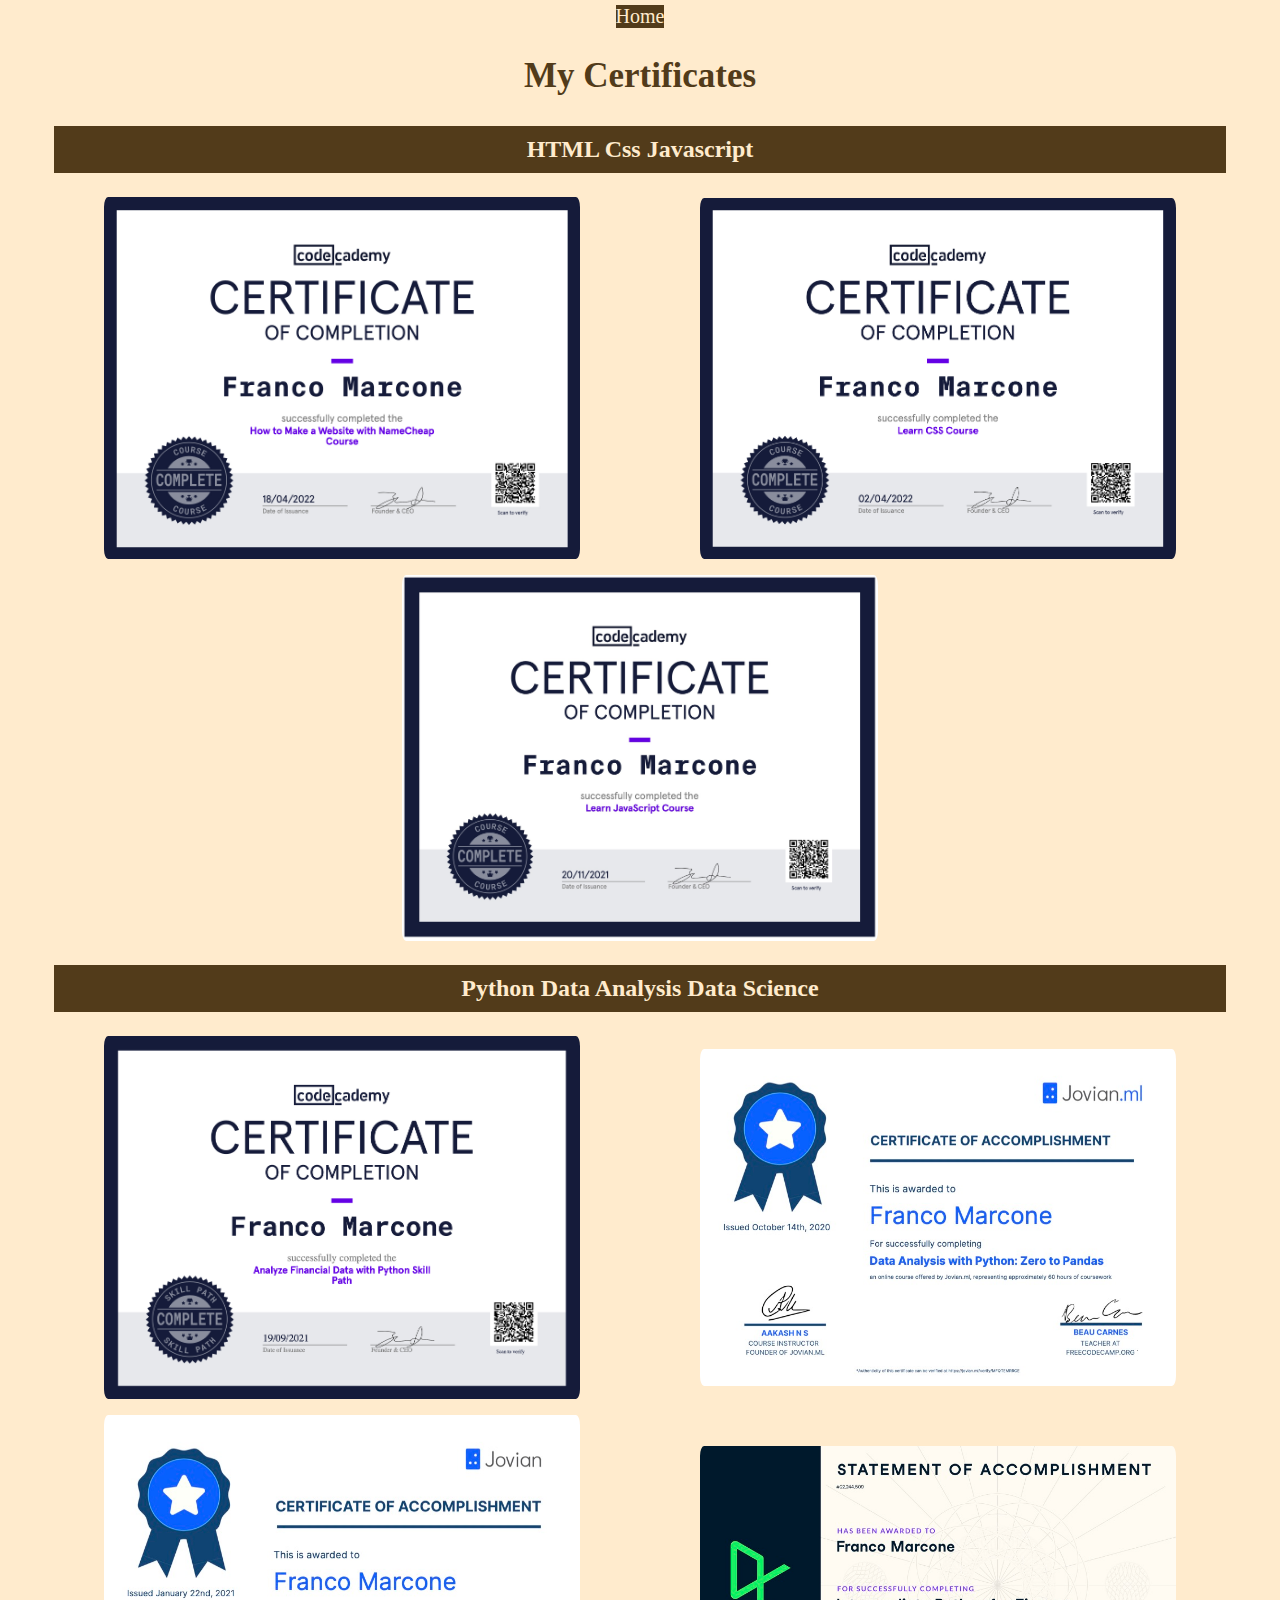
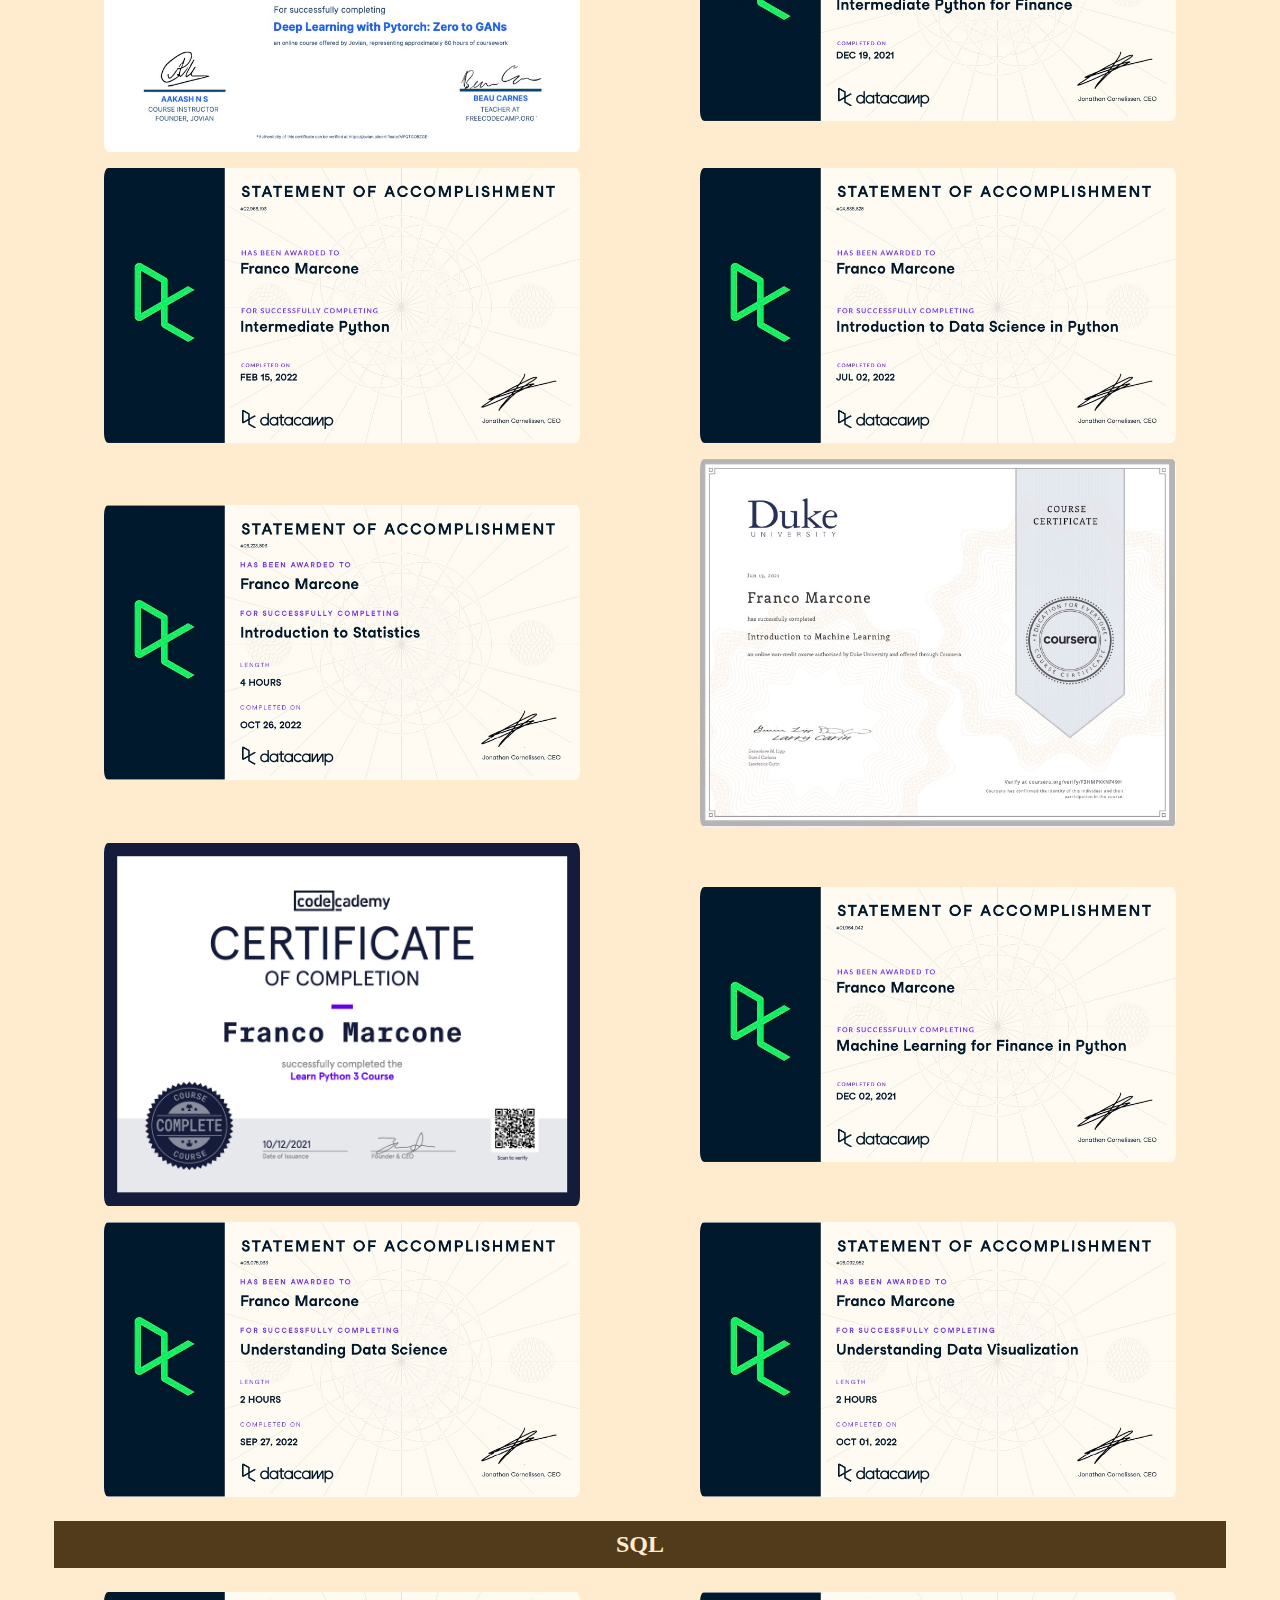
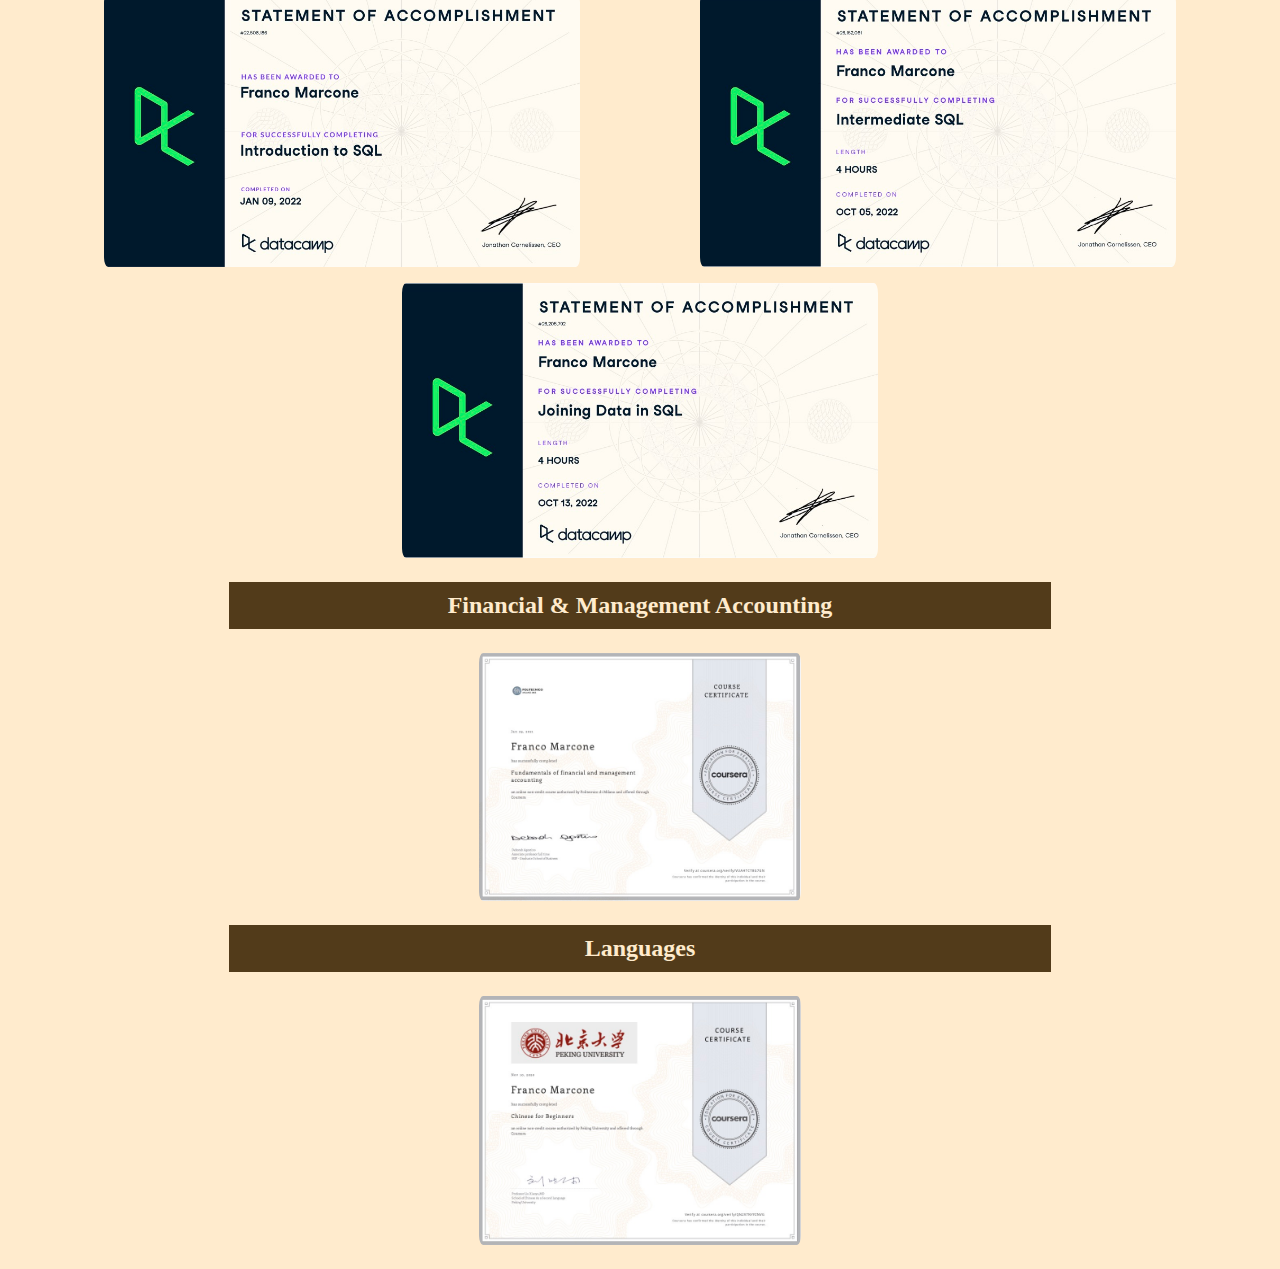
==== certificates.html @ e639f8bb "Add files via upload" ====
<!DOCTYPE html>
<html lang="en">
<head>
  <meta charset="UTF-8">
  <meta http-equiv="X-UA-Compatible" content="IE=edge">
  <meta name="viewport" content="width=device-width, initial-scale=1.0">
  <link rel="stylesheet" href="styles.css">
  <title>Certificates</title>
</head>
<body>
  
  <header class="header-certificates">
    <nav class="nav-certificates">
      <a href="index.html">Home</a>
    </nav>
  </header>

  <div>
    <h1 class="certificates">My Certificates</h1>
  </div>

  <section class="container-certificates">
    <h2 class="title-certificates">HTML Css Javascript</h2>
    <figure class="gallery-certificates">
      <img src="/images/how-to-make-a-website.jpg" alt="how to make a website">
      <img src="/images/learn-css.jpg" alt="css">
      <img src="/images/Learn JavaScript Courses.jpg" alt="javascript">
    </figure>
  </section>

  <section class="container-certificates">
    <h2 class="title-certificates">Python Data Analysis Data Science</h2>
    <figure class="gallery-certificates">
      <img src="/images/analyze-financial-data-with-python.jpg" alt="financial data python">
      <img src="/images/Data Analysis with Python.jpg" alt="data analysis">
      <img src="/images/Deep Learning with Pytorch.jpg" alt="deep learning">
      <img src="/images/Intermediate Python for Finance.jpg" alt="intermediate python finance">
      <img src="/images/intermediate-python.jpg" alt="intermediate python">
      <img src="/images/Introduction to Data Science in Python.jpg" alt="data science">
      <img src="/images/Introduction to Statistics.jpg" alt="statistics">
      <img src="/images/introduction-to-machine-learning.jpg" alt="intro ml">
      <img src="/images/learn-python3.jpg" alt="python3">
      <img src="/images/machine-learning-for-finance-in-python.jpg" alt="ml finance">
      <img src="/images/Understanding Data Science.jpg" alt="understand ds">
      <img src="/images/Understanding Data Visualization.jpg" alt="understand dv">
    </figure>
  </section>

  <section class="container-certificates">
    <h2 class="title-certificates">SQL</h2>
    <figure class="gallery-certificates">
      <img src="/images/introduction-to-SQL.jpg" alt="intro SQL">
      <img src="/images/Intermediate SQL.jpg" alt="intermediate SQL">
      <img src="/images/Joining Data in SQL.jpg" alt="join data SQL">
    </figure>
  </section>  

  <section class="container-certificates">
    <h2 class="title-certificates">Financial & Management Accounting</h2>
    <figure class="gallery-certificates">
      <img src="/images/Fundamental of Financial and Management Accounting.jpg" alt="fin & man acc">
    </figure>
  </section>

  <section class="container-certificates">
    <h2 class="title-certificates">Languages</h2>
    <figure class="gallery-certificates">
      <img src="/images/Chinese for Beginners.jpg" alt="chinese">
    </figure>
  </section>

</body>
</html>
---- styles.css ----
body {
  margin: 0;
  padding: 0;
  background-color: blanchedalmond;
  color: blanchedalmond;
  display: flex;
  align-items: center;
  flex-direction: column;
  width: 100vw;
  font-family: Georgia, Times, 'Times New Roman', serif;
}

.container {
  width: 91%;
  max-width: 680px;
  margin: 20px 10px 10px 10px;
  display: flex;
  flex-direction: column;
  align-items: center;
}

h1 {
  color: rgb(82, 59, 26);
  font-size: 20px;
  margin-bottom: 30px;
}

a {
  color: blanchedalmond;
  text-decoration: none;
}

.tile {
  width: 100%;
  background-color: rgb(82, 59, 26);
  margin: 7px;
  border-radius: 17px;
  display: flex;
  justify-content: space-between;
}

.tile:hover {
  transition: cubic-bezier(0.07, 1.41, .82, 1.41) 0.2;
  transform: scale(1.02);
}

.image-container {
  height: 96px;
  width: 96px;
  border-radius: 48px;
  overflow: hidden;
}

.image-container img {
  height: 100%;
}

.icon {
  margin: 12px 12px;
  width: 30px;
  height: 30px;
}

.icon-about-me {
  margin: 12px 12px;
  width: 30px;
  height: 30px;
}

.about-me {
  margin: 16px 0;
}

.logo-contact-me {
  padding: 3px;
}

svg {
  stroke: blanchedalmond;
}

.collapsible {
  background-color: rgb(82, 59, 26);
  color: blanchedalmond;
  cursor: pointer;
  padding: 0px;
  width: 100%;
  border: none;
  border-radius: 17px;
  text-align: center;
  outline: none;
  font-size: 16px;
  font-family: Georgia, Times, 'Times New Roman', serif;
  margin-bottom: 7px;
  display: flex;
  justify-content: space-between;
}

.active, .collapsible:hover {
  transition: cubic-bezier(0.07, 1.41, .82, 1.41) 0.2;
  transform: scale(1.02);
}

.content {
  padding: 0 18px;
  max-height: 0;
  overflow: hidden;
  transition: max-height 0.2s ease-out;
  background-color: rgb(82, 59, 26);
  border-radius: 17px;
  transform: scale(1.02);
}

.header-certificates {
  display: flex;
  justify-content: flex-start;
  background-color: rgb(82, 59, 26);
  color: blanchedalmond;
  margin: 5px;
  font-size: 20px;
}

.nav-certificates a {
  color: blanchedalmond;
}

.title-certificates {
  text-align: center;
  color: blanchedalmond;
}

.certificates {
  font-size: 35px;
}

.container-certificates {
  text-align: center;
}

.title-certificates {
  color: blanchedalmond;
  text-align: center;
  padding: 10px;
  margin: 0 auto;
  background-color: rgb(82, 59, 26);
  width: 90%;
}

.gallery-certificates {
  display: flex;
  flex-direction: row;
  flex-wrap: wrap;
  justify-content: center;
  align-items: center;
  padding: 0 4px;
}

.gallery-certificates img {
  width: 40%;
  height: auto;
  object-fit: contain;
  margin: 8px auto 8px auto;
  padding: 0 6px;
  border-radius: 10px;
}

@media (max-width: 1000px) {
  .gallery-certificates img {
    width: 65%;
  }
}

@media (max-width: 800px) {
  .gallery-certificates img {
    width: 85%;   
  }
}

@media (max-width: 600px) {
  .gallery-certificates img {
    width: 100%;  
  }
}
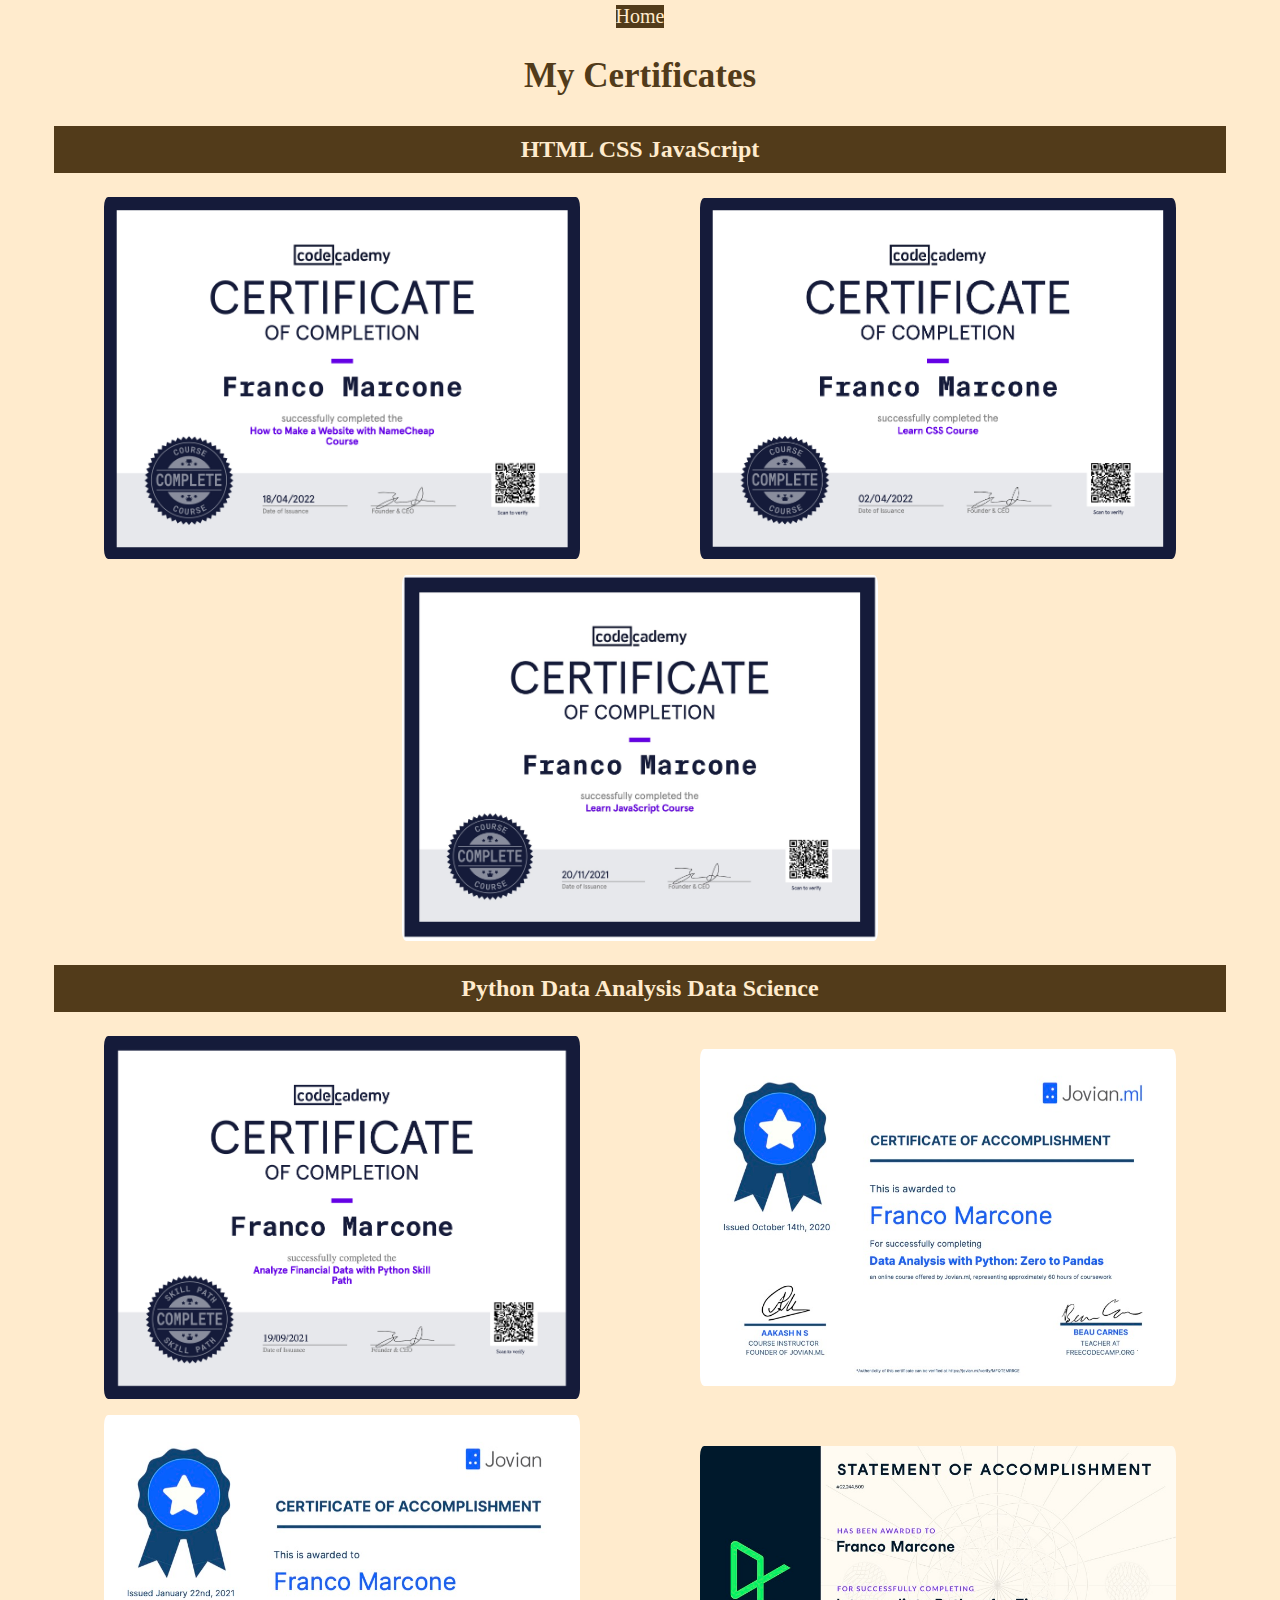
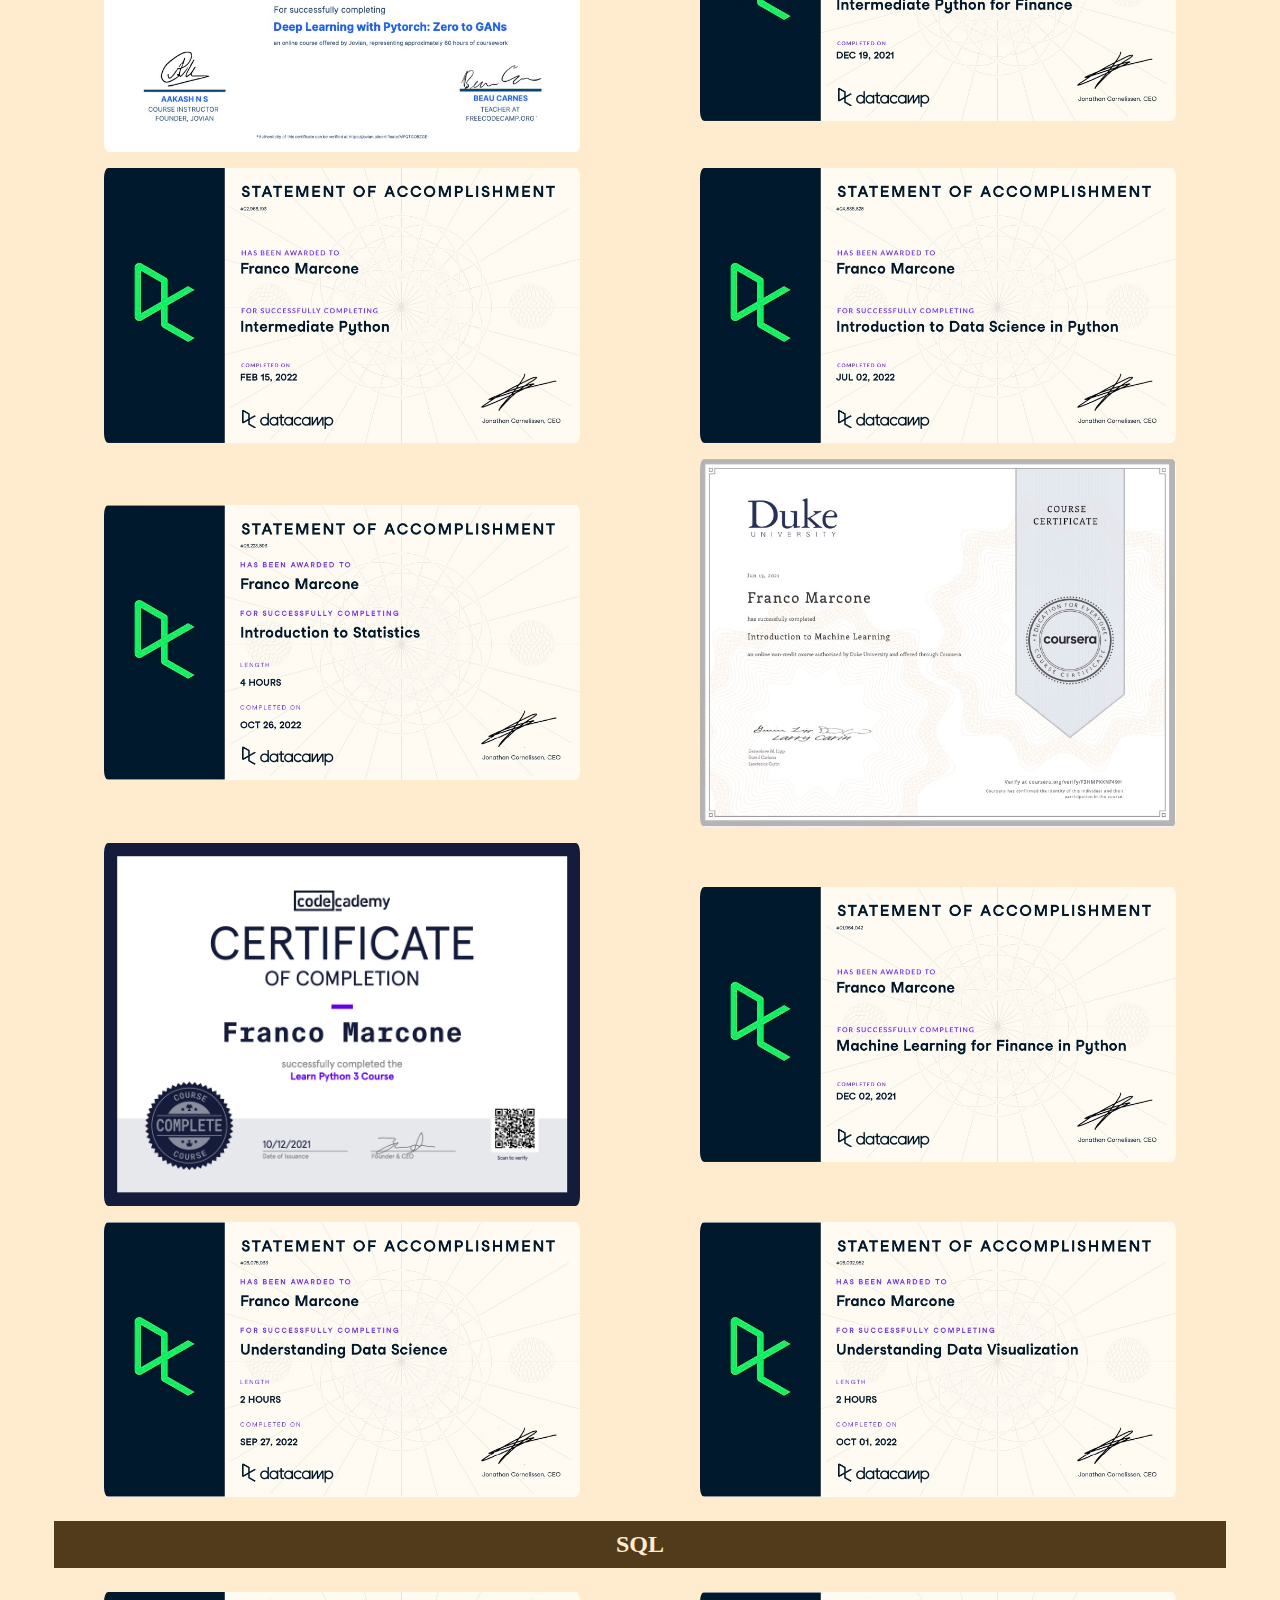
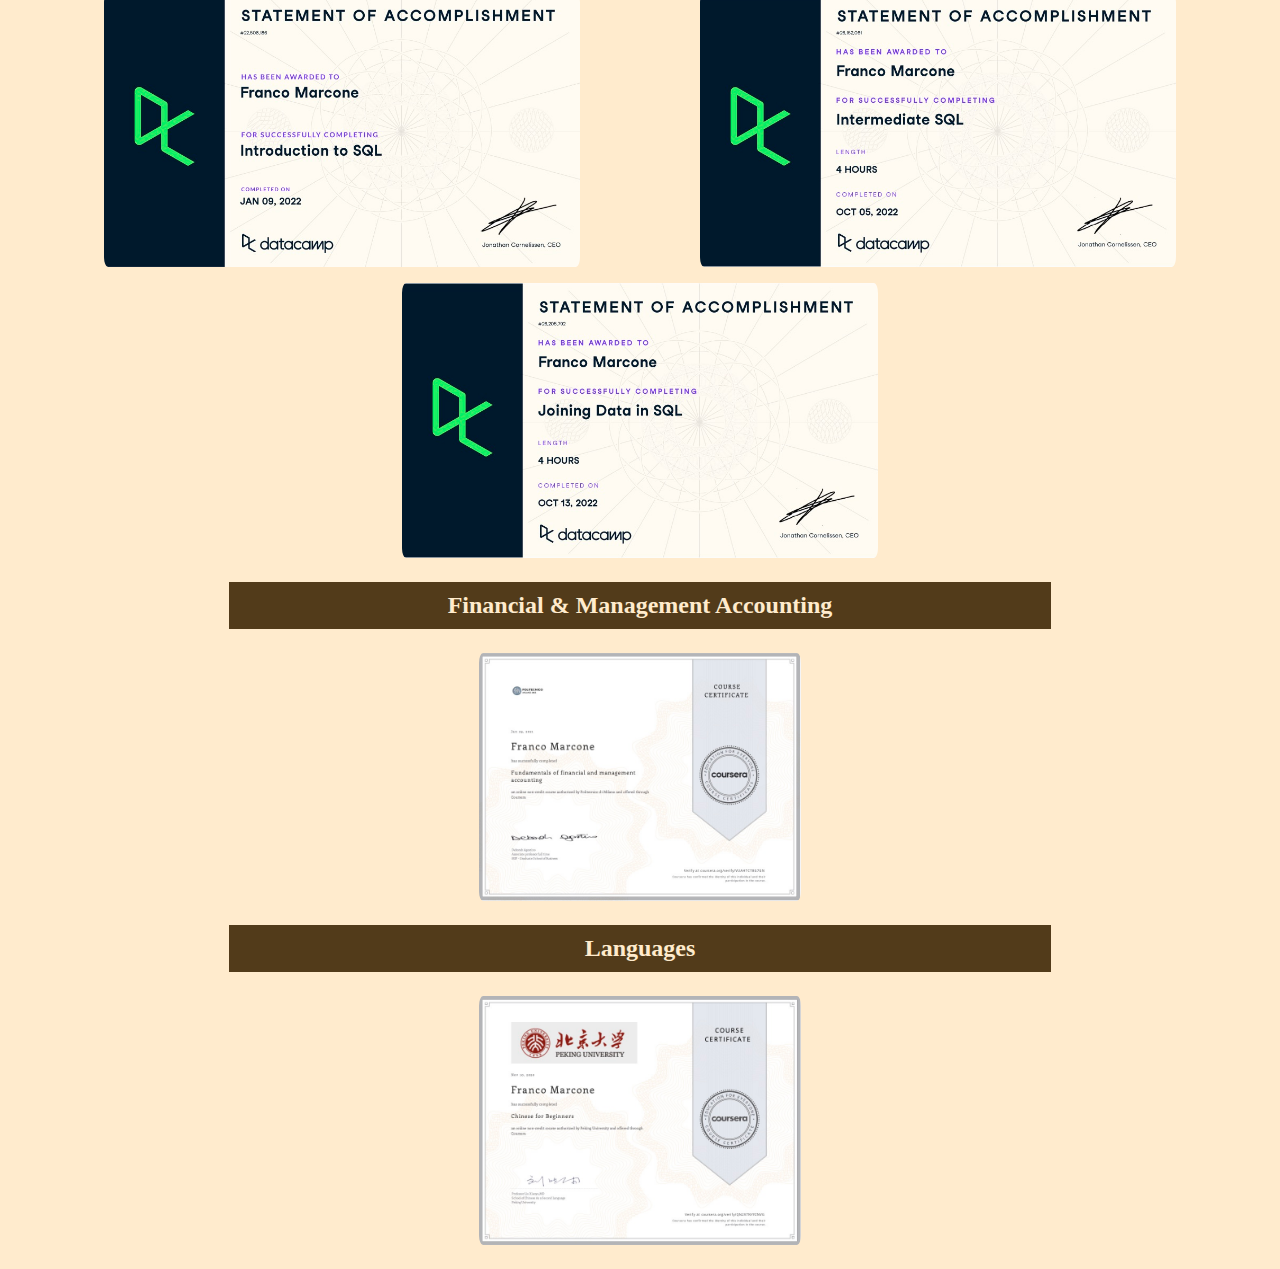
==== commit e0f6b45b: "Update "title-certificates" in certificates.html" ====
--- a/certificates.html
+++ b/certificates.html
@@ -20,7 +20,7 @@
   </div>
 
   <section class="container-certificates">
-    <h2 class="title-certificates">HTML Css Javascript</h2>
+    <h2 class="title-certificates">HTML CSS JavaScript</h2>
     <figure class="gallery-certificates">
       <img src="/images/how-to-make-a-website.jpg" alt="how to make a website">
       <img src="/images/learn-css.jpg" alt="css">
@@ -70,4 +70,4 @@
   </section>
 
 </body>
-</html>+</html>
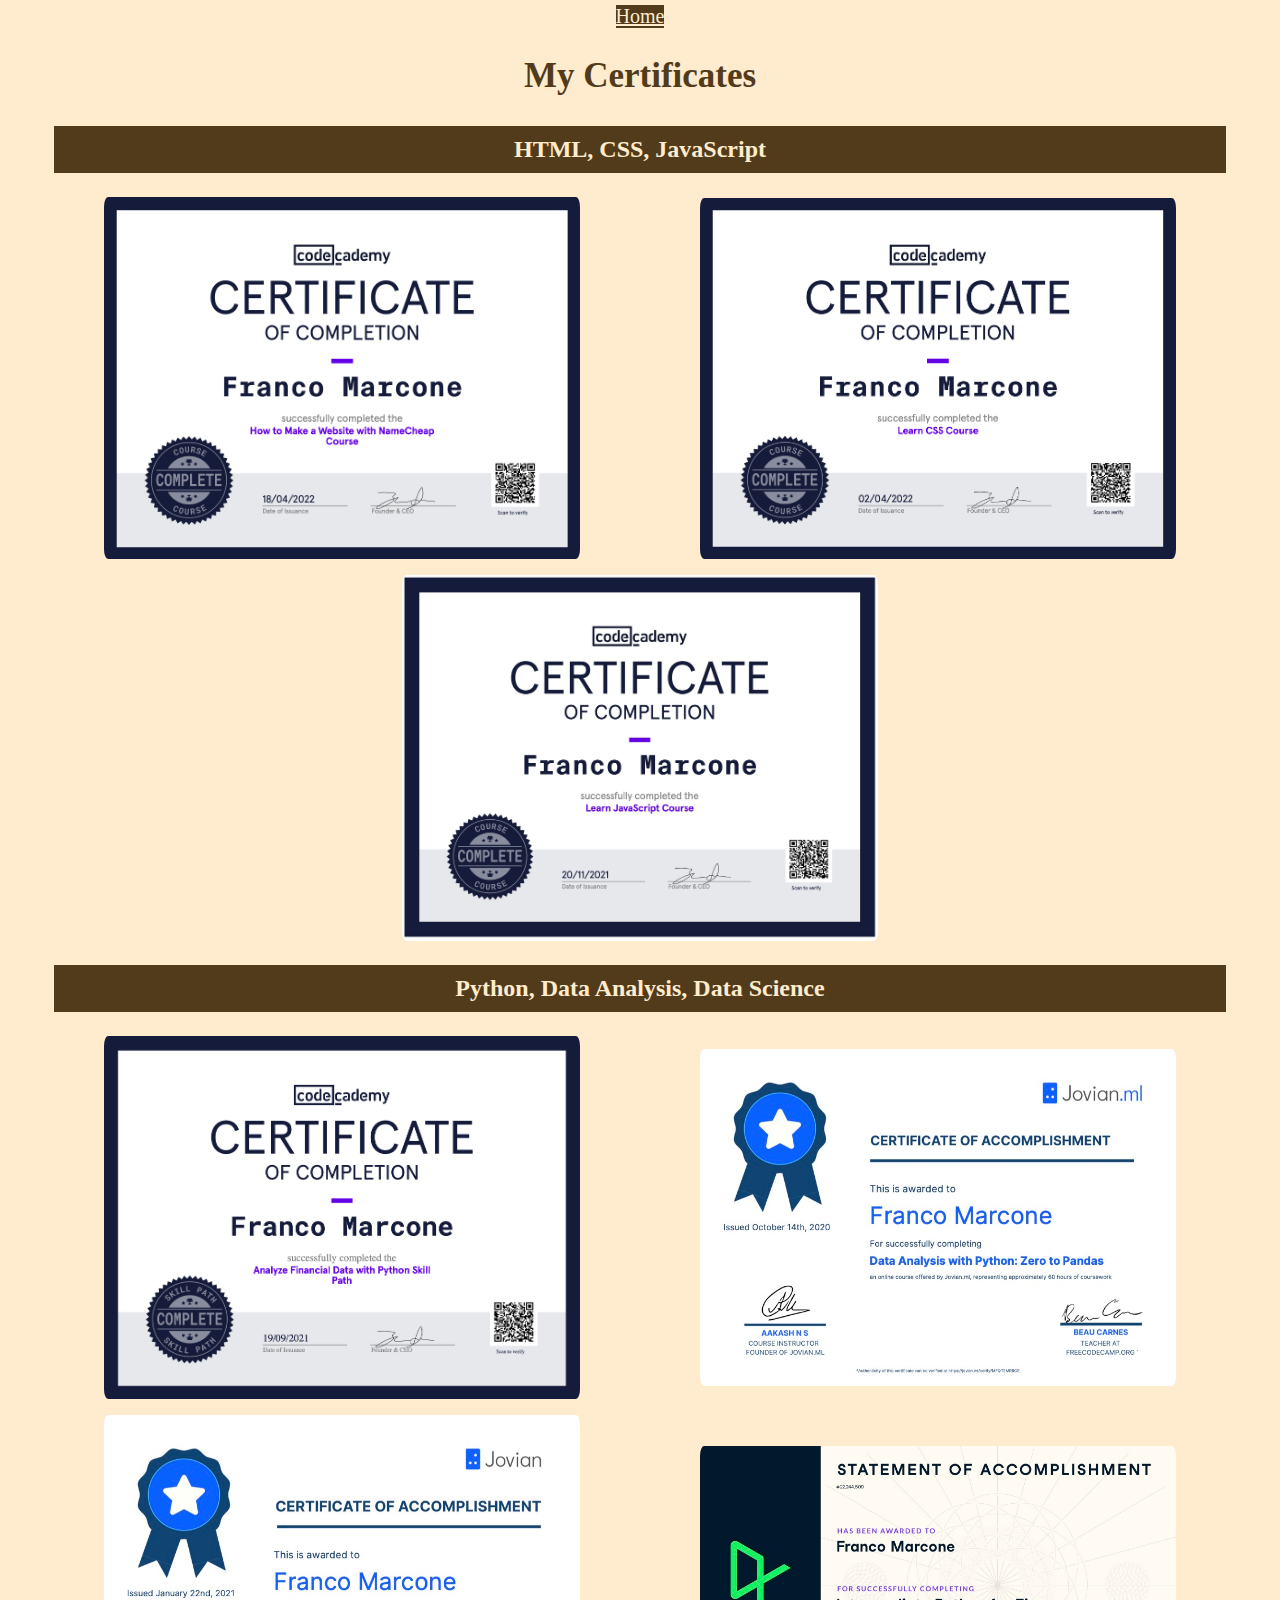
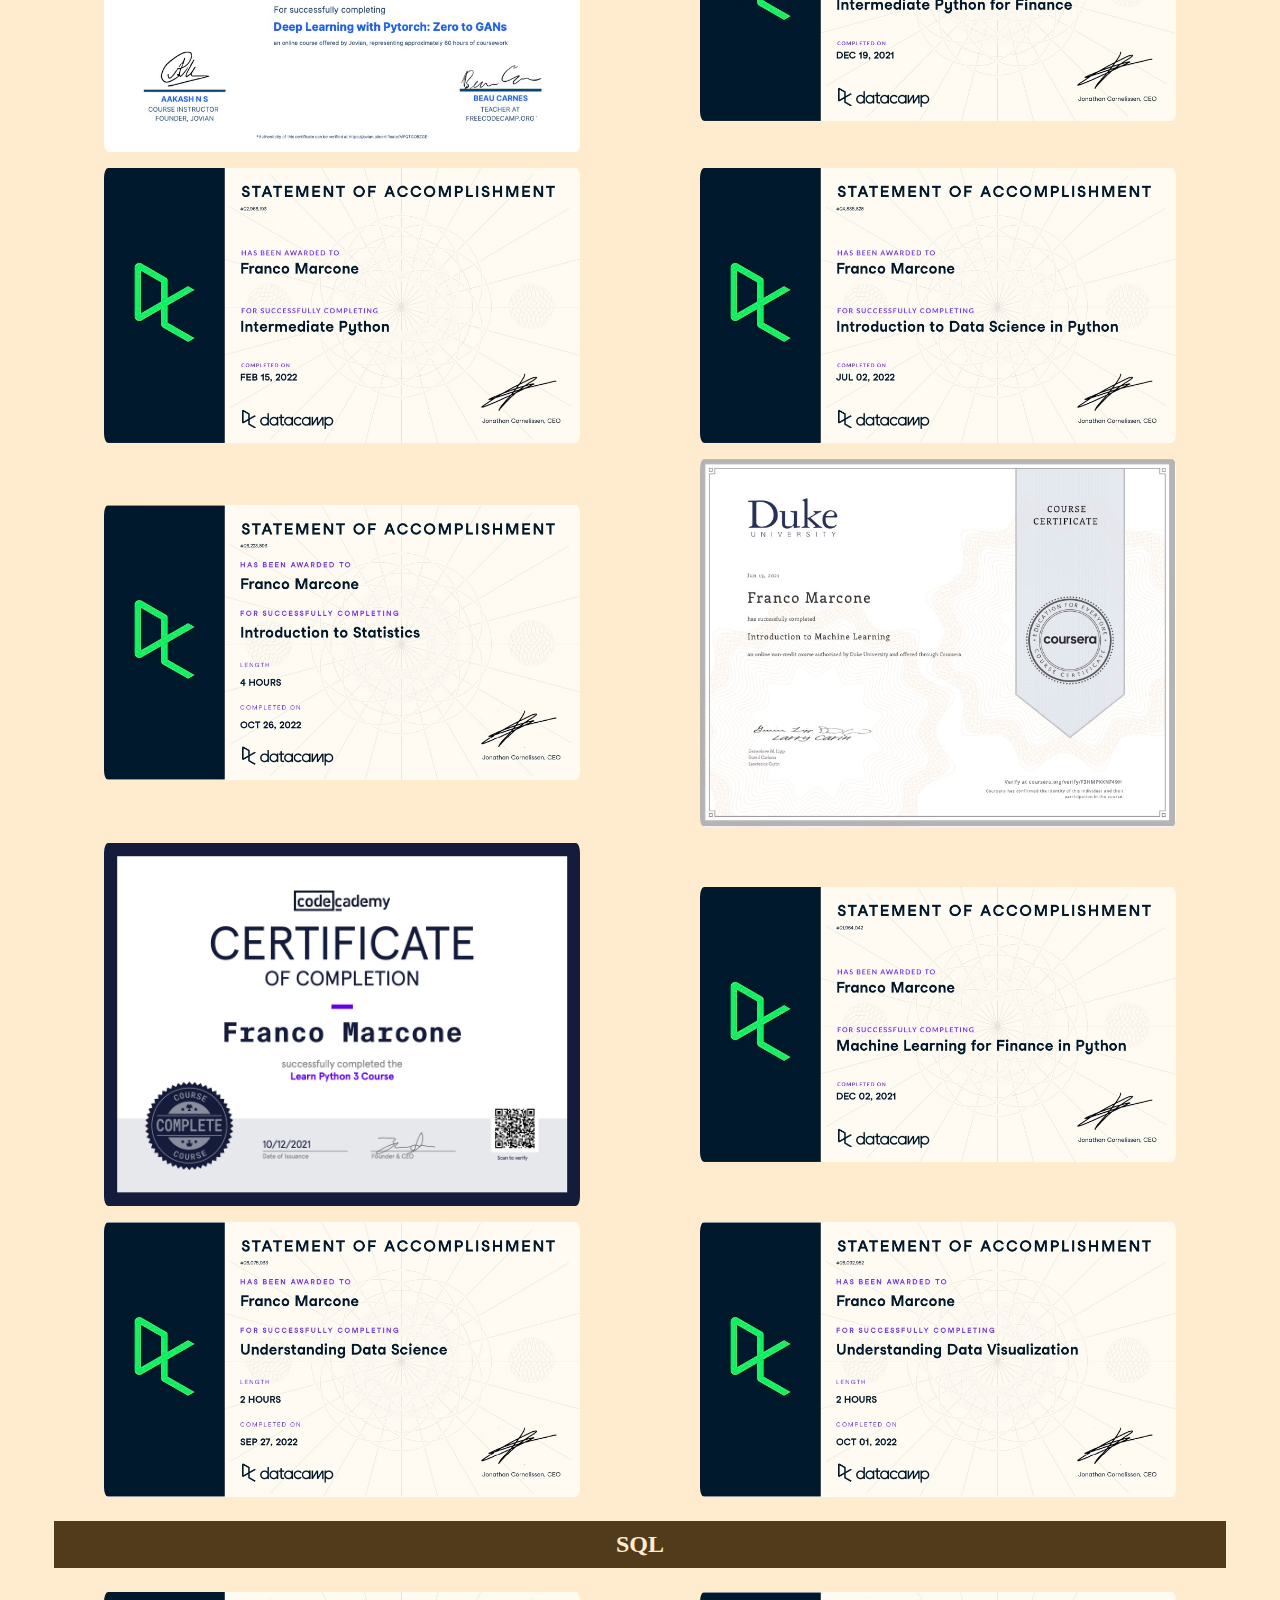
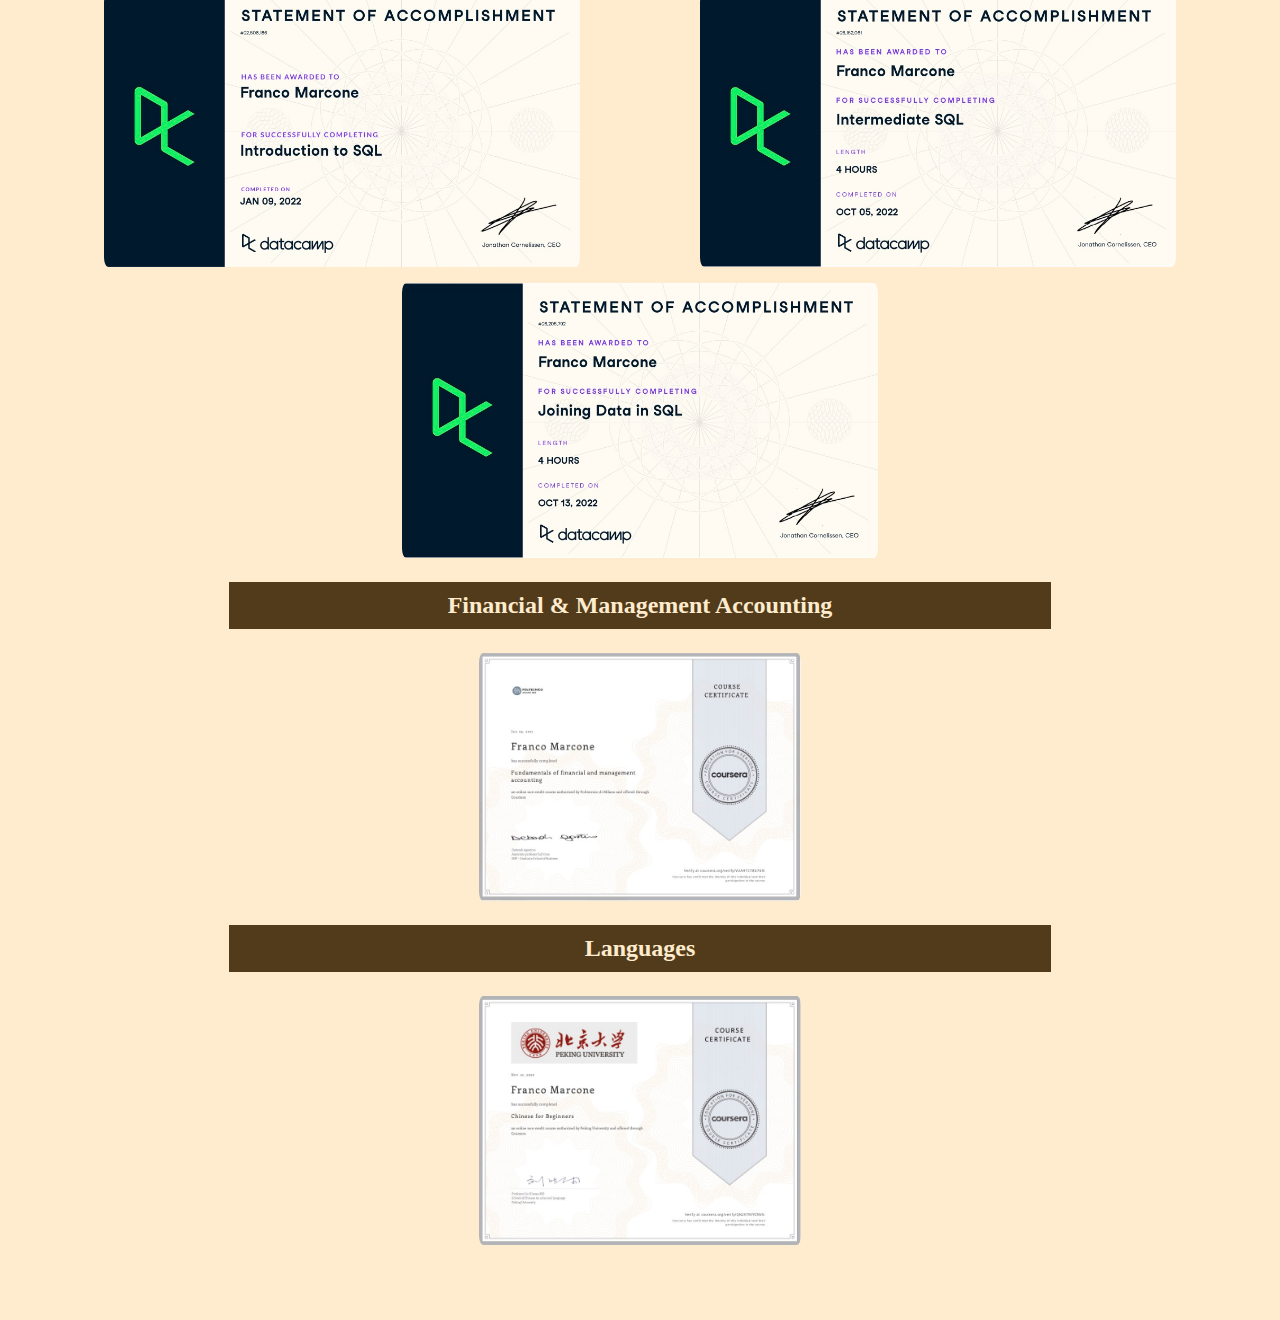
==== commit fff7c589: "Add footer" ====
--- a/certificates.html
+++ b/certificates.html
@@ -11,7 +11,7 @@
   
   <header class="header-certificates">
     <nav class="nav-certificates">
-      <a href="index.html">Home</a>
+      <a href="index.html"><u>Home</u></a>
     </nav>
   </header>
 
@@ -20,7 +20,7 @@
   </div>
 
   <section class="container-certificates">
-    <h2 class="title-certificates">HTML CSS JavaScript</h2>
+    <h2 class="title-certificates">HTML, CSS, JavaScript</h2>
     <figure class="gallery-certificates">
       <img src="/images/how-to-make-a-website.jpg" alt="how to make a website">
       <img src="/images/learn-css.jpg" alt="css">
@@ -29,7 +29,7 @@
   </section>
 
   <section class="container-certificates">
-    <h2 class="title-certificates">Python Data Analysis Data Science</h2>
+    <h2 class="title-certificates">Python, Data Analysis, Data Science</h2>
     <figure class="gallery-certificates">
       <img src="/images/analyze-financial-data-with-python.jpg" alt="financial data python">
       <img src="/images/Data Analysis with Python.jpg" alt="data analysis">
@@ -69,5 +69,9 @@
     </figure>
   </section>
 
+  <footer>
+    <p class="end">&copy; 2023 &#20;&#20; Made with <i>&#10084;</i>&#20; by <a href="index.html"><u>Franko</u></a></p>
+  </footer>
+
 </body>
 </html>
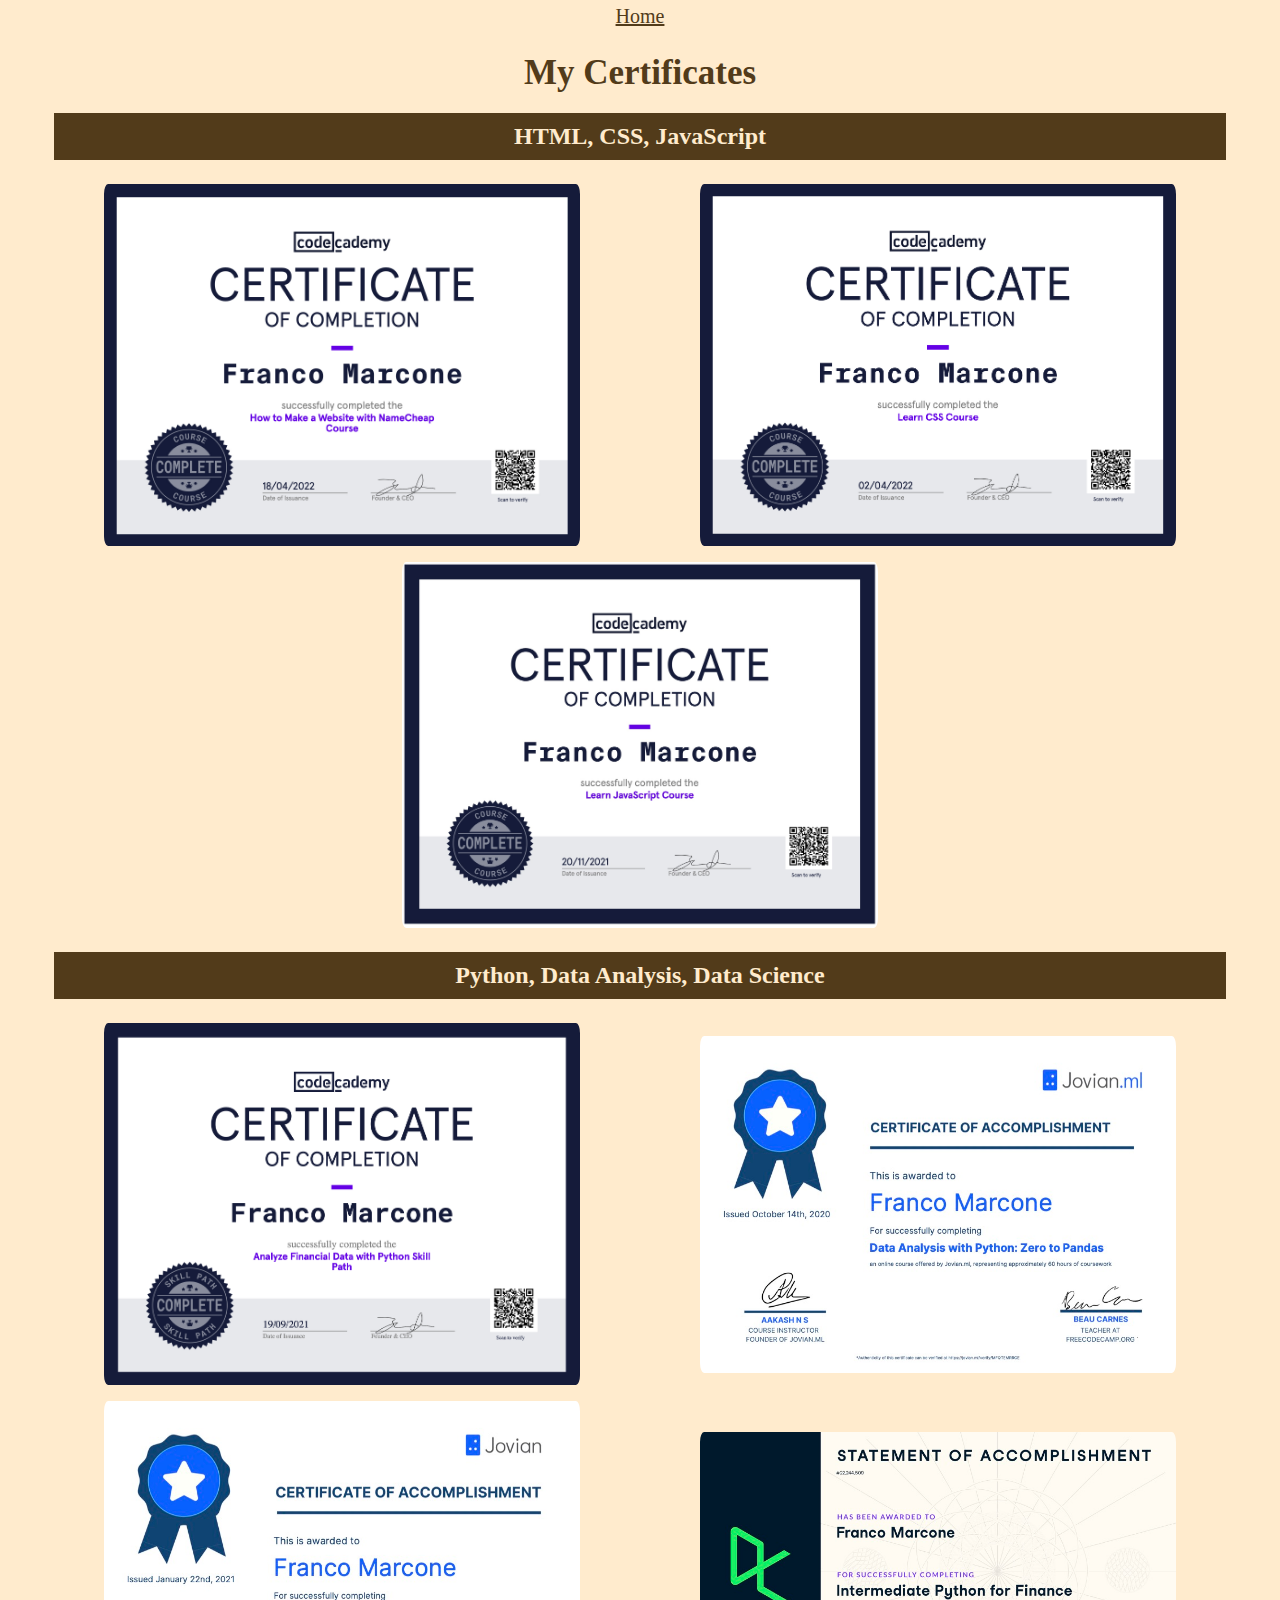
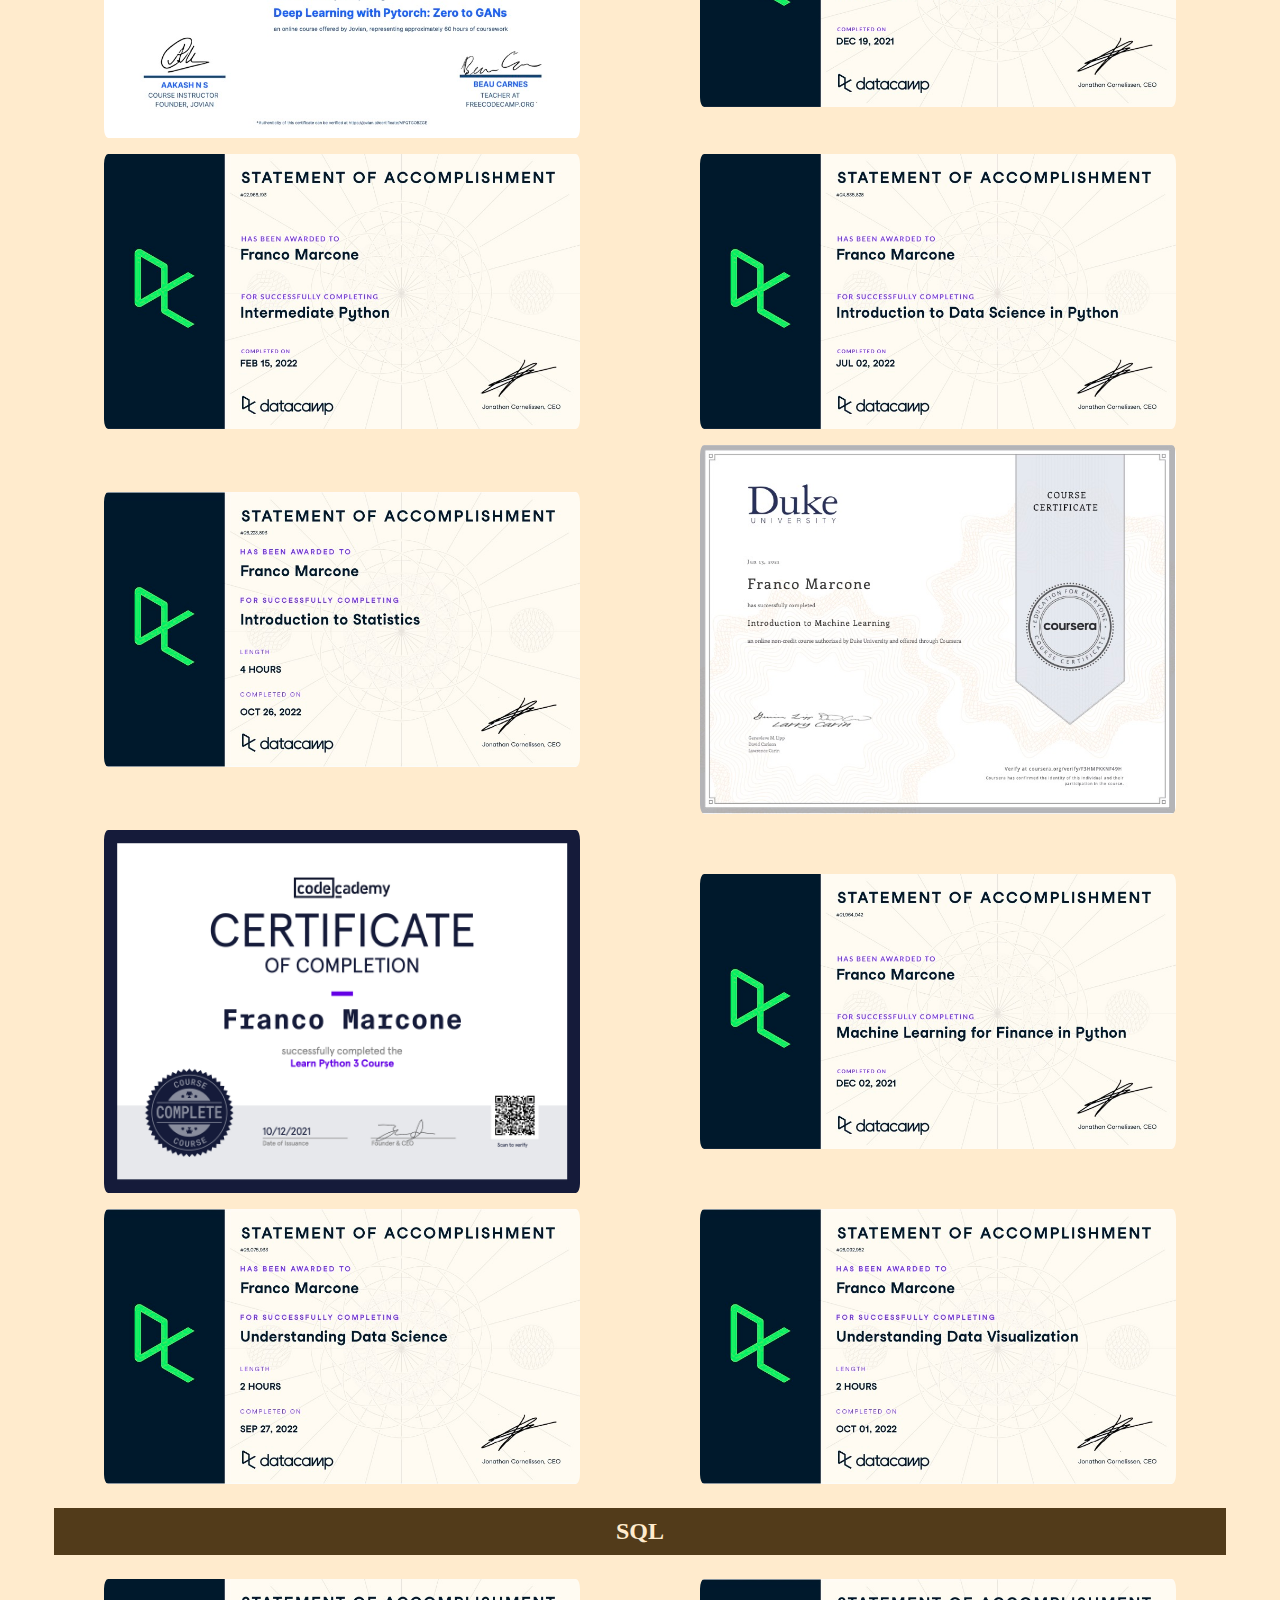
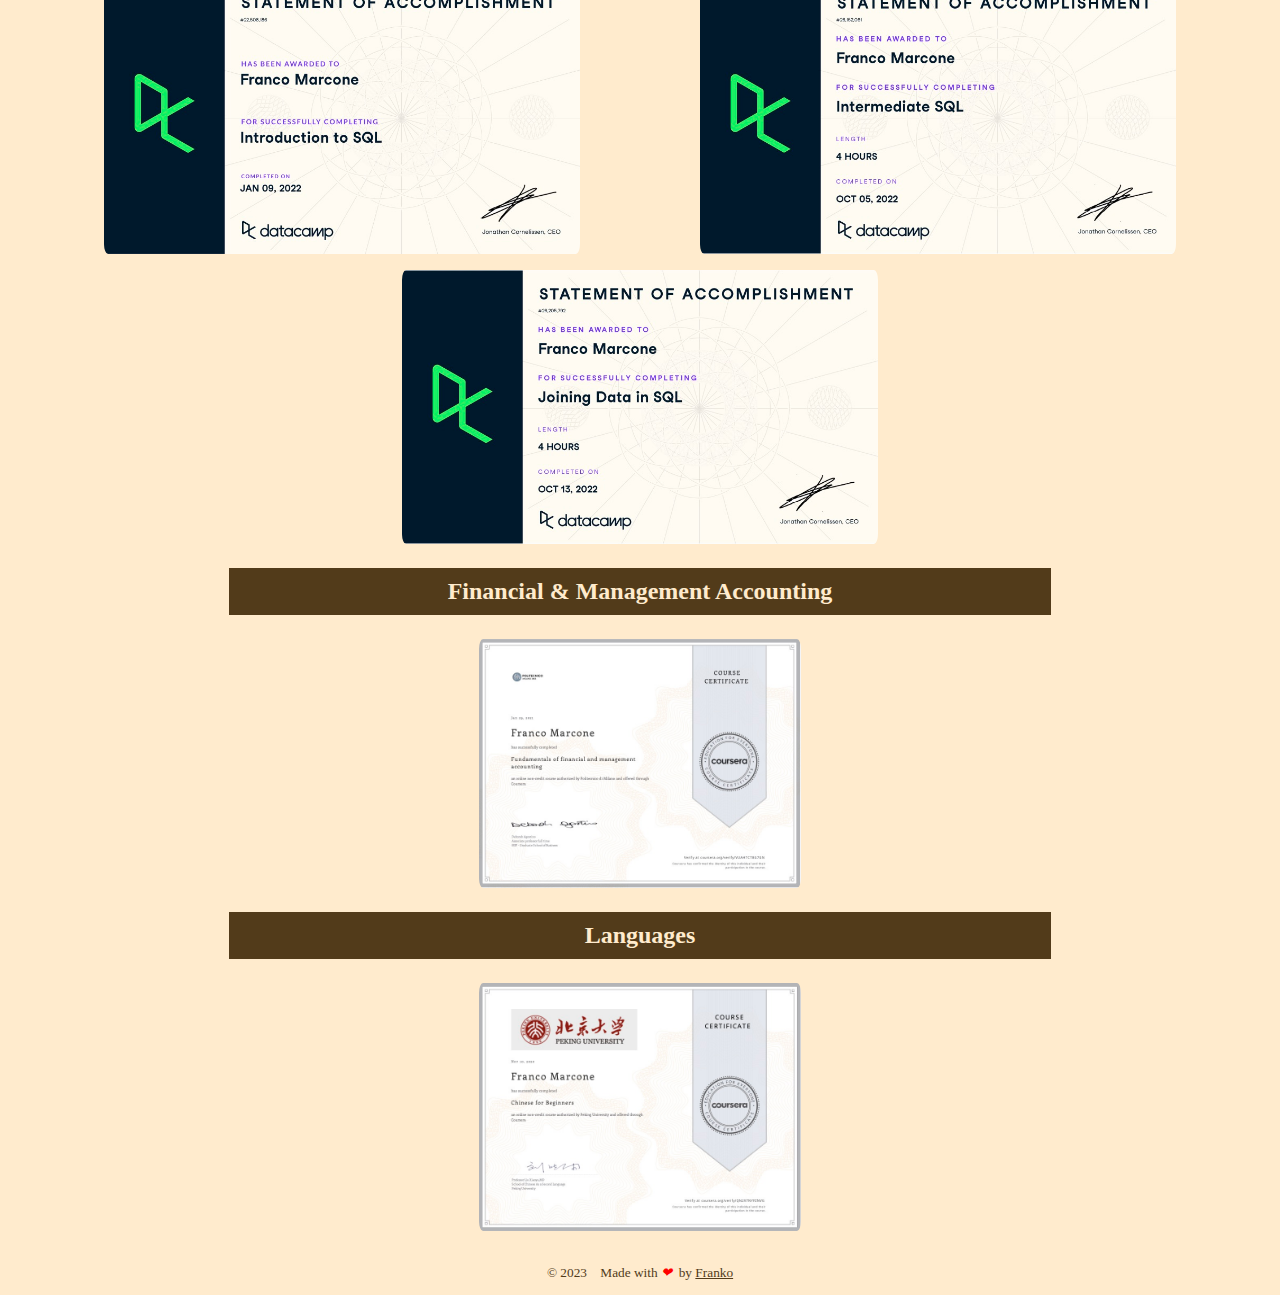
==== commit 3a8a8f0f: "Update footer" ====
--- a/certificates.html
+++ b/certificates.html
@@ -70,7 +70,7 @@
   </section>
 
   <footer>
-    <p class="end">&copy; 2023 &#20;&#20; Made with <i>&#10084;</i>&#20; by <a href="index.html"><u>Franko</u></a></p>
+    <p class="end">&copy; 2023 &nbsp;&nbsp; Made with <i>&#10084;</i>&nbsp; by <a href="index.html"><u>Franko</u></a></p>
   </footer>
 
 </body>
--- a/styles.css
+++ b/styles.css
@@ -22,7 +22,7 @@
 h1 {
   color: rgb(82, 59, 26);
   font-size: 20px;
-  margin-bottom: 30px;
+  margin: 20px 0 20px 0;
 }
 
 a {
@@ -79,6 +79,21 @@
   stroke: blanchedalmond;
 }
 
+.end {
+  font-size: smaller;
+  color: rgb(82, 59, 26);
+  margin-top: 10px;
+  text-align: center;
+}
+
+.end a {
+  color: rgb(82, 59, 26);
+}
+
+.end i {
+  color: red;
+}
+
 .collapsible {
   background-color: rgb(82, 59, 26);
   color: blanchedalmond;
@@ -114,14 +129,12 @@
 .header-certificates {
   display: flex;
   justify-content: flex-start;
-  background-color: rgb(82, 59, 26);
-  color: blanchedalmond;
   margin: 5px;
   font-size: 20px;
 }
 
 .nav-certificates a {
-  color: blanchedalmond;
+  color: rgb(82, 59, 26);
 }
 
 .title-certificates {
@@ -180,4 +193,4 @@
   .gallery-certificates img {
     width: 100%;  
   }
-}+}
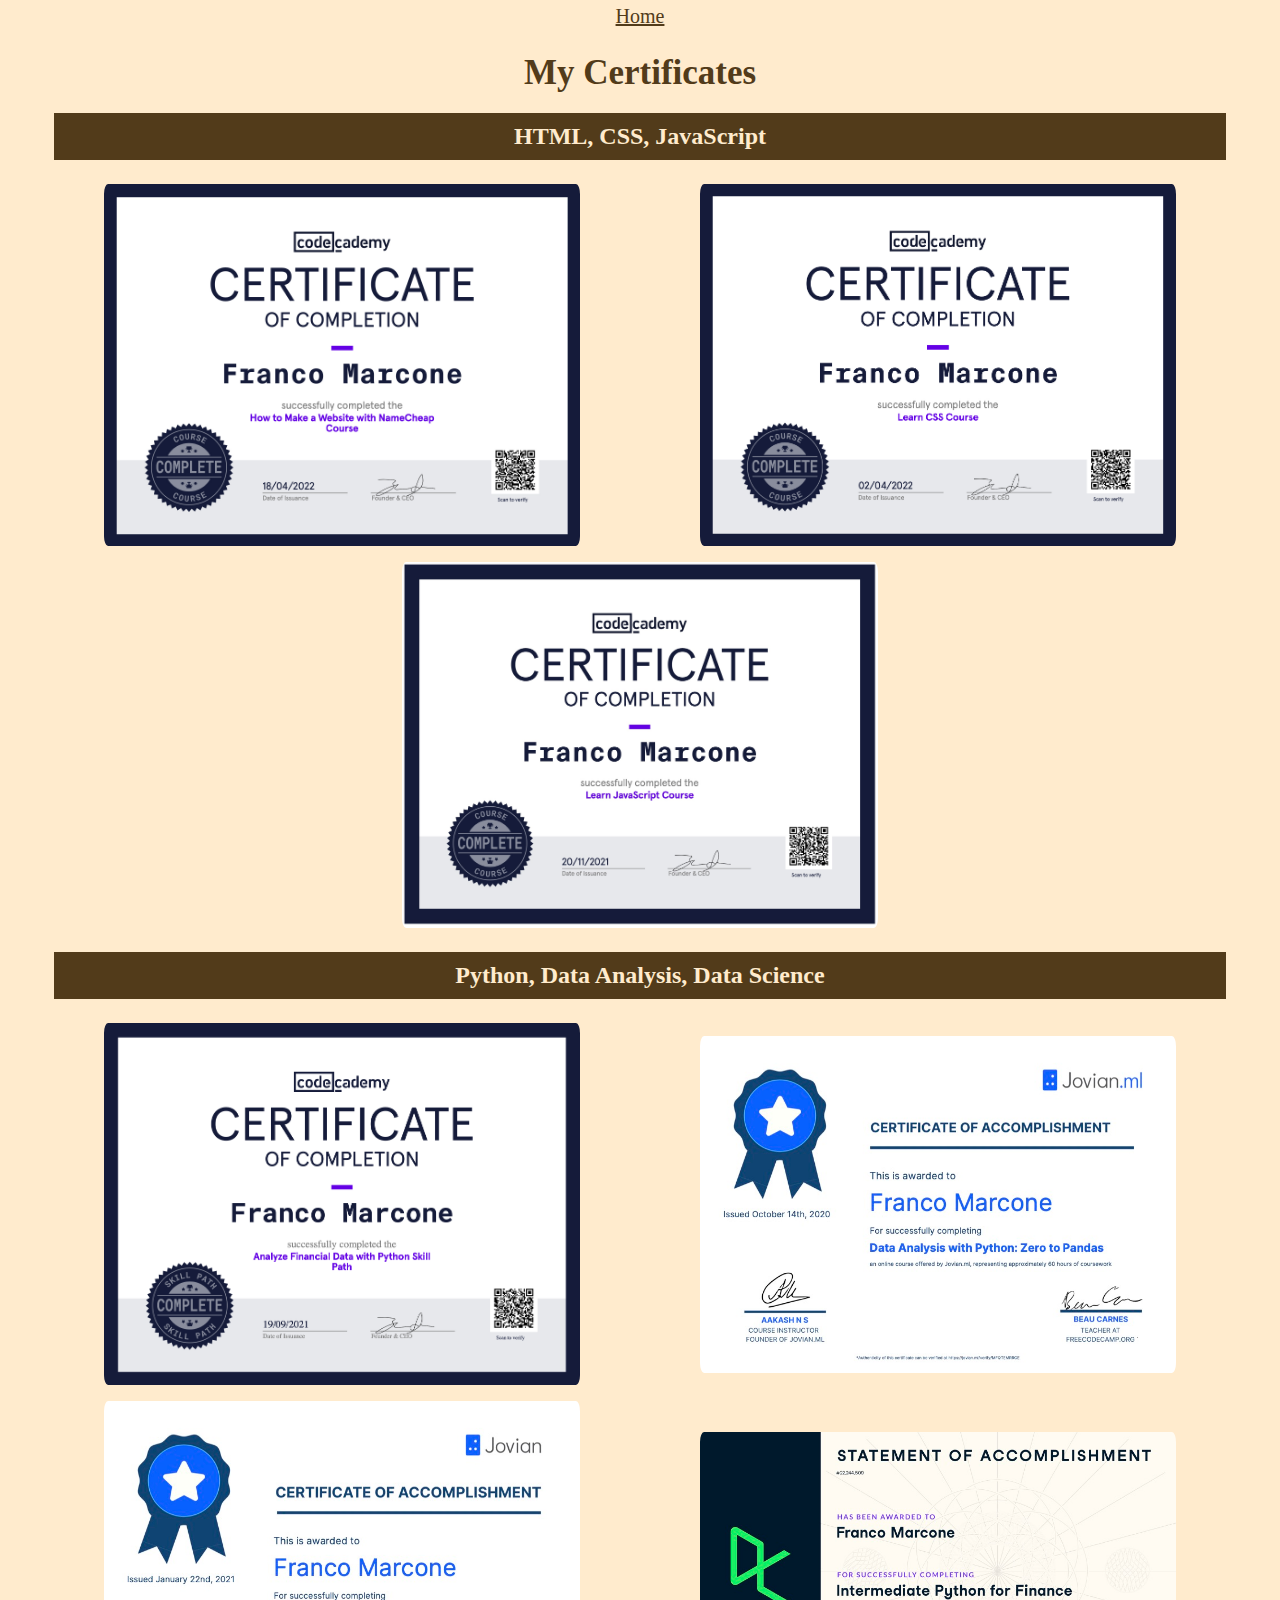
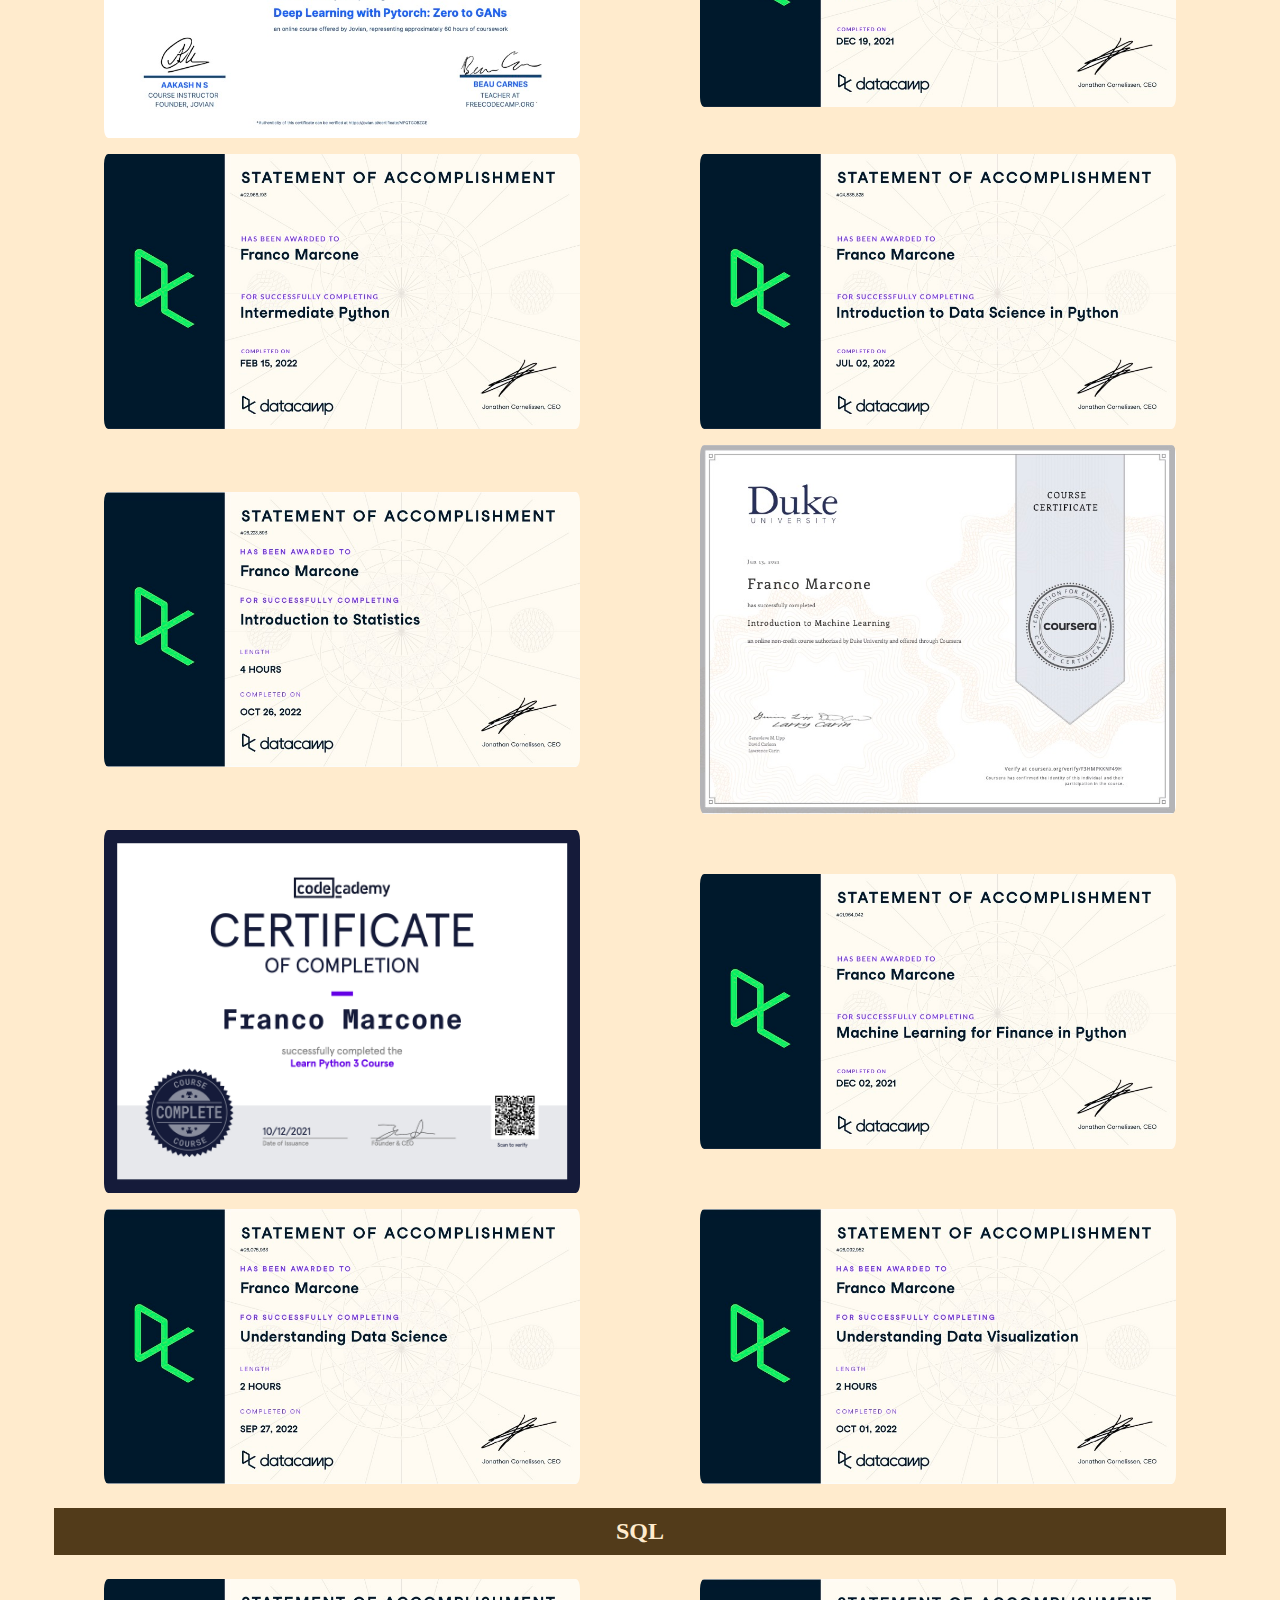
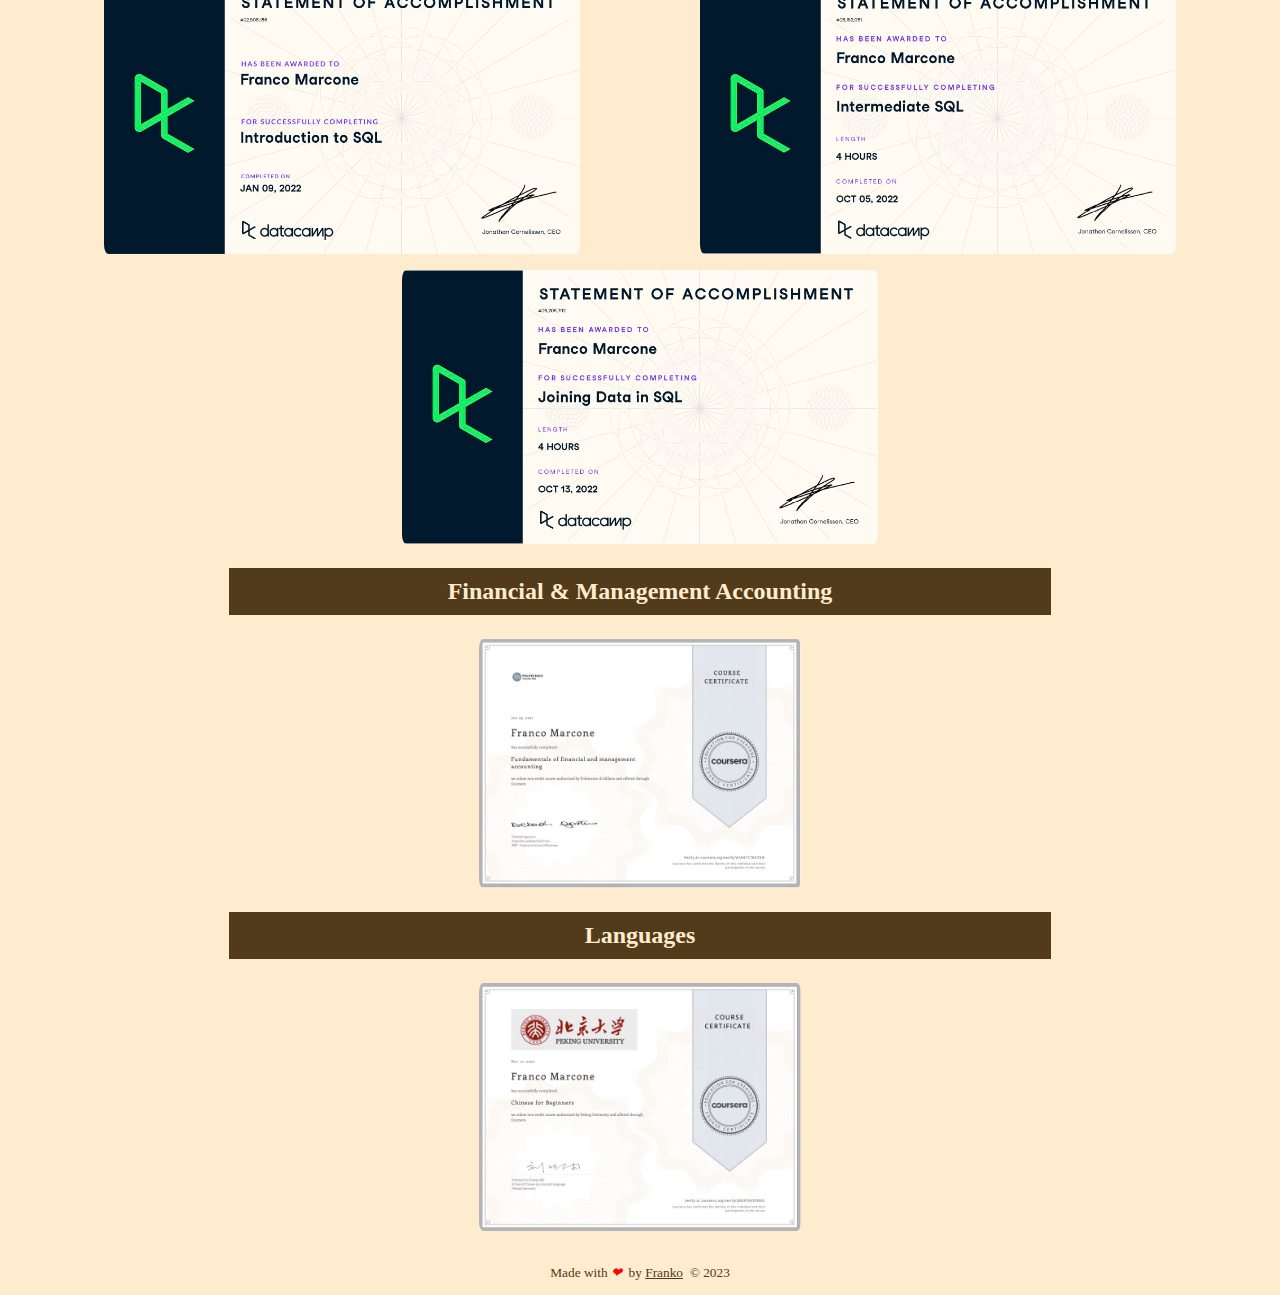
==== commit dd4c0ab7: "Update footer" ====
--- a/certificates.html
+++ b/certificates.html
@@ -70,7 +70,7 @@
   </section>
 
   <footer>
-    <p class="end">&copy; 2023 &nbsp;&nbsp; Made with <i>&#10084;</i>&nbsp; by <a href="index.html"><u>Franko</u></a></p>
+    <p class="end">Made with <i>&#10084;</i>&nbsp; by <a href="index.html"><u>Franko</u></a>&nbsp; &copy; 2023</p>
   </footer>
 
 </body>
